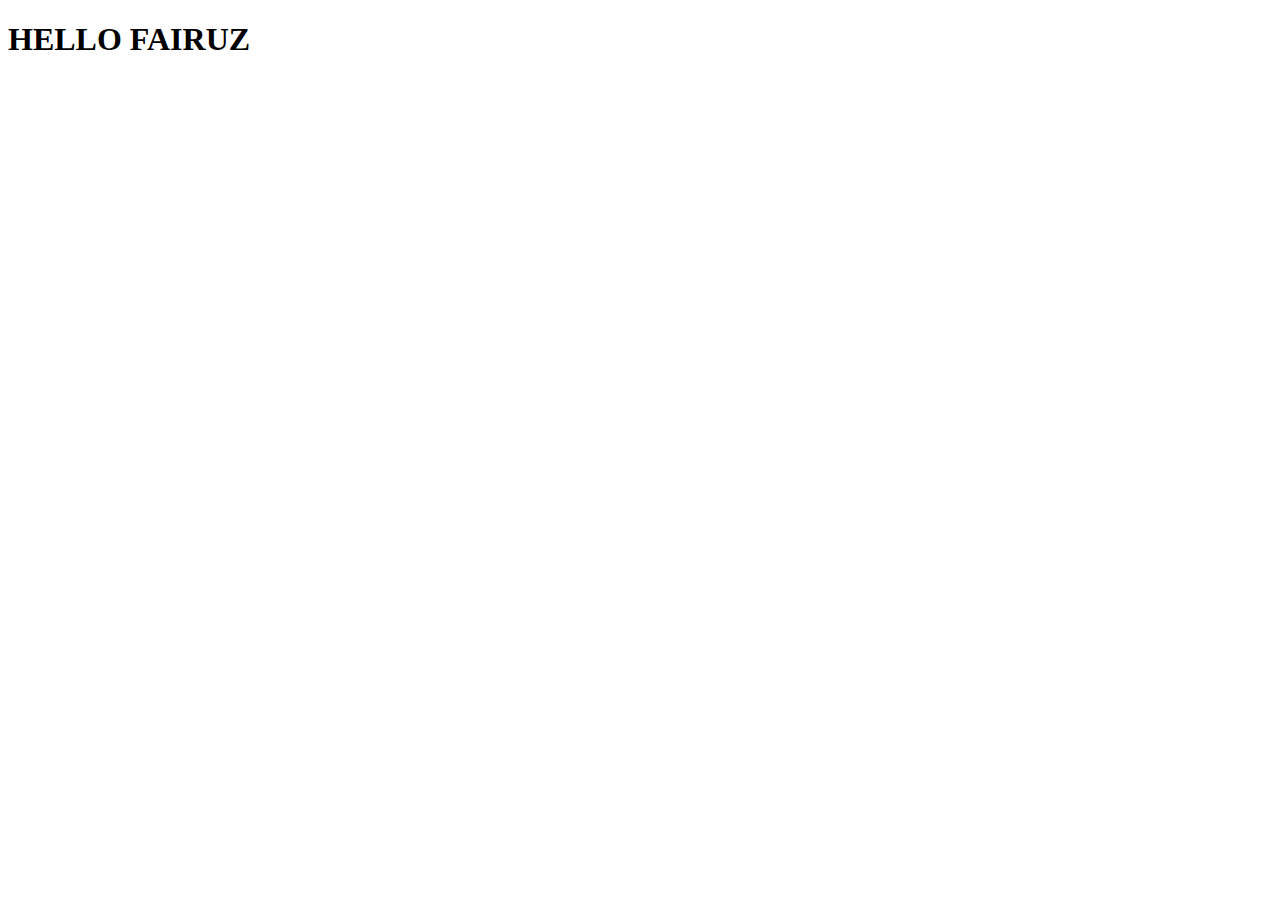
==== index.html @ dc5e0d9b "hello" ====
<!DOCTYPE html>
<html lang="en">
<head>
    <meta charset="UTF-8">
    <meta http-equiv="X-UA-Compatible" content="IE=edge">
    <meta name="viewport" content="width=device-width, initial-scale=1.0">
    <title>Document</title>
</head>
<body>
    <h1>HELLO FAIRUZ</h1>
</body>
</html>
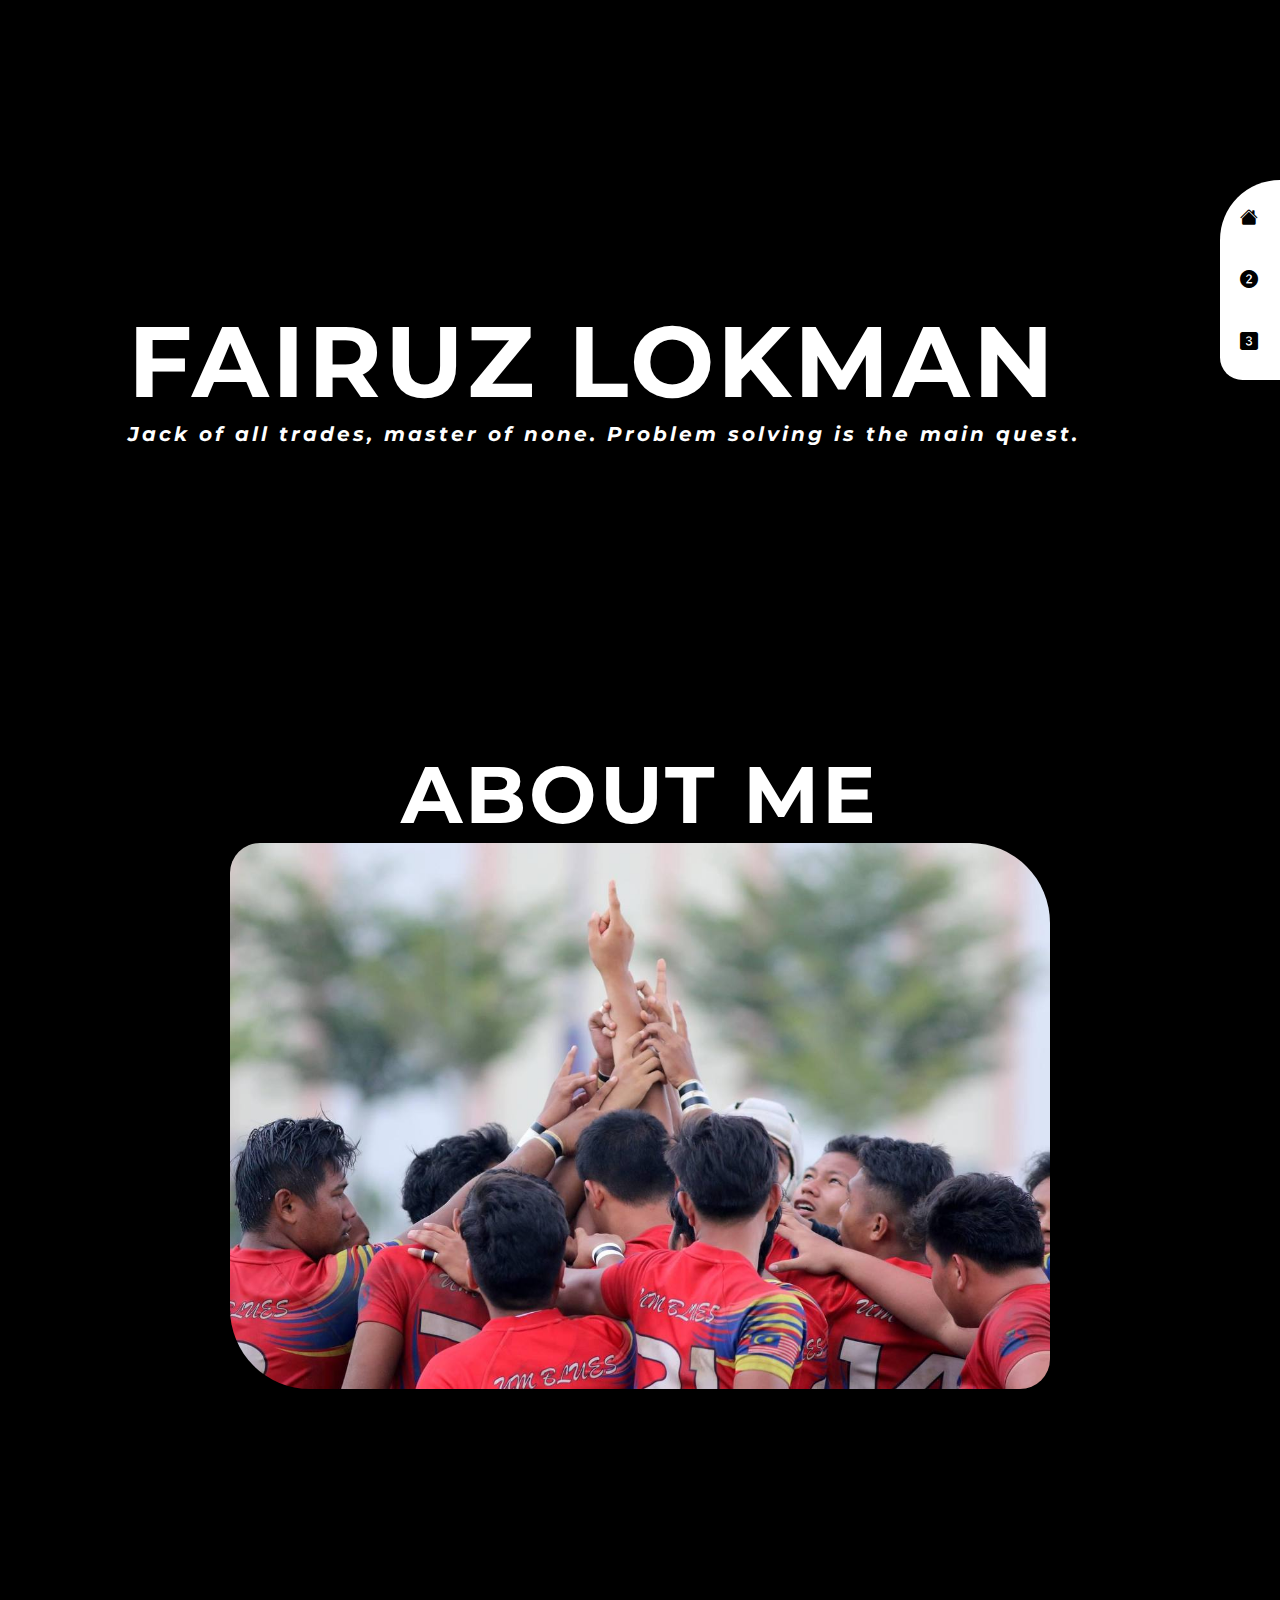
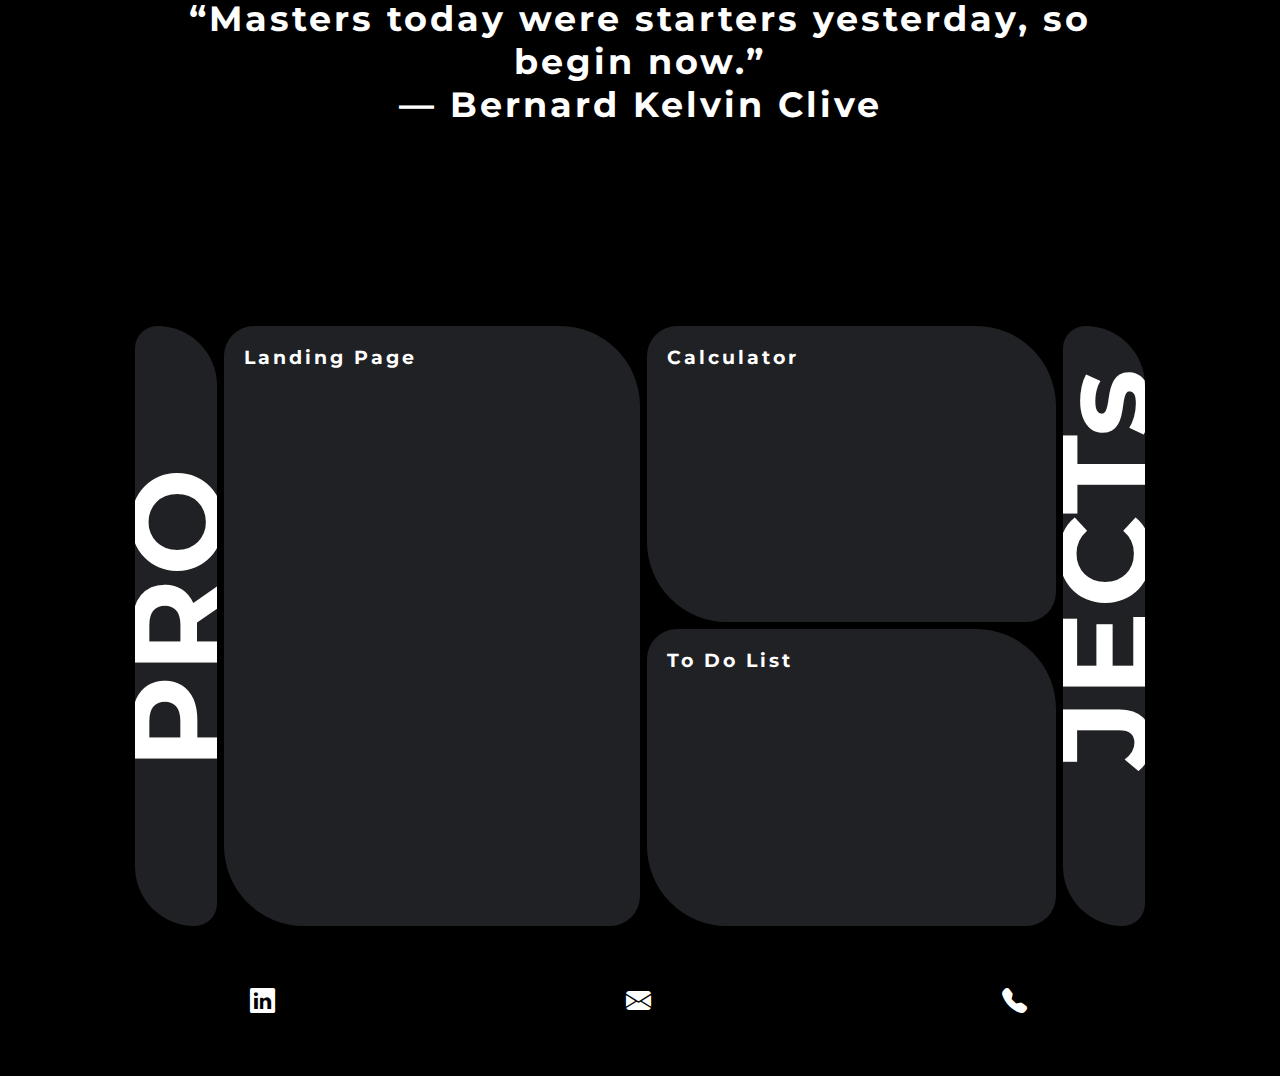
==== commit e06b3d61: "update portfolio" ====
--- a/index.html
+++ b/index.html
@@ -4,9 +4,70 @@
     <meta charset="UTF-8">
     <meta http-equiv="X-UA-Compatible" content="IE=edge">
     <meta name="viewport" content="width=device-width, initial-scale=1.0">
-    <title>Document</title>
+    <title>Fairuz Lokman</title>
+    <link rel="preconnect" href="https://fonts.googleapis.com">
+    <link rel="preconnect" href="https://fonts.gstatic.com" crossorigin>
+    <link href="https://fonts.googleapis.com/css2?family=Montserrat:ital,wght@0,100;0,200;0,300;0,400;0,500;0,600;0,700;0,800;0,900;1,100;1,200;1,300;1,400;1,500;1,600;1,700;1,800;1,900&display=swap" rel="stylesheet">
+    <link rel="stylesheet" href="https://cdn.jsdelivr.net/npm/bootstrap-icons@1.9.1/font/bootstrap-icons.css">
+    <link rel="stylesheet" href="style.css">
 </head>
 <body>
-    <h1>HELLO FAIRUZ</h1>
+    <nav>
+        <a href="#profile"><i class="bi bi-house-fill"></i></a>
+        <a href="#about"><i class="bi bi-2-circle-fill"></i></a>
+        <a href="#project"><i class="bi bi-3-square-fill"></i></a>
+    </nav>
+    
+    <section class="full-width" id="profile">
+        <div class="container">
+            <h1>FAIRUZ LOKMAN</h1>
+            <h2><i>Jack of all trades, master of none. Problem solving is the main quest.</i></h2>
+        </div>
+    </section>
+
+    <section class="full-width" id="about">
+        <div class="container">
+            <h1>ABOUT ME</h1>
+            <div id="background">
+                <img id="bgdImg" src="./Assets/photo_2022-08-14_12-15-03 (3).jpg" alt="rugby">
+                <div class="overlay">
+                    <img id="logoUm" src="./Assets/logo um.png" alt="um logo">
+                    <p>Played rugby since 2012. <br> Currently open for other types of sports. <br><br> Mechanical Engineering graduate <br> from University Malaya. <br><br> Exploring the path in the world of codes. <br> On my way to become a software engineer.</p>
+                    <img id="logoInvoke" src="./Assets/invoke logo.webp" alt="invoke logo">
+                </div>
+            </div>
+            <h2 id="quote">“Masters today were starters yesterday, so begin now.”<br> ― Bernard Kelvin Clive</h2>
+        </div>
+    </section>
+
+    <section class="full-width" id="project">
+        <div class="title-mob"><h1>PROJECTs</h1></div>
+        <div class="container">
+            <div class="deco-box"><h1>PRO</h1></div>
+            <div class="project-1">
+                <h3>Landing Page</h2>
+            </div>
+            <div class="column-right">
+                <div class="project-card project-2">
+                    <h3>Calculator</h2>
+                </div>
+                <div class="project-card project-3">
+                    <h3>To Do List</h2>
+                </div>
+            </div>
+            <div class="deco-box"><h1>JECTs</h1></div>
+        </div>
+    </section>
+
+    <footer>
+        <div class="container">
+            <ul>
+                <li><i class="bi bi-linkedin"></i></li>
+                <li><i class="bi bi-envelope-fill"></i></li>
+                <li><i class="bi bi-telephone-fill"></i></li>
+            </ul>
+        </div>
+    </footer>
 </body>
-</html>+</html>
+<script src="./script.js"></script>--- a/style.css
+++ b/style.css
@@ -0,0 +1,278 @@
+*{
+    margin: 0;
+    padding: 0;
+    box-sizing: border-box;
+    font-family: 'Montserrat', sans-serif;
+    letter-spacing: 3px;
+}
+:root{
+    --grey: #202124;
+    --yellow-font: #d3c851;
+    --yellow-bgd: #1d1c16;
+}
+.full-width{
+    width: 100%;
+}
+.container{
+    width: 80%;
+    margin: 0 auto;
+}
+html {
+    scroll-behavior: smooth;
+}
+
+
+/* NAV */
+nav{
+    font-size: 18px;
+    background-color: white;
+    position: fixed;
+    top: 20%;
+    right: 0;
+    width: 60px;
+    height: 200px;
+    display: flex;
+    flex-direction: column;
+    justify-content: center;
+    align-items: center;
+    gap: 40px;
+    border-radius: 80px 0 0 30px;
+}
+nav a{
+    color: black;
+}
+
+
+/* PROFILE */
+#profile{
+    background-color: black;
+    padding-block: 300px;
+}
+#profile .container{ 
+    position: relative;
+    display: flex;
+    flex-direction: column;
+    justify-content: center;
+}
+#profile .container h1{
+    font-size: 100px;
+    color: white;
+}
+#profile .container h2{
+    font-size: 20px;
+    color: white;
+}
+
+
+/* ABOUT */
+#about{
+    background-color: black;
+    color: white;
+    font-size: 30px;
+}
+#about .container{
+    display: flex;
+    flex-direction: column;
+    align-items: center;
+}
+#about .container h1{
+    font-size: 80px;
+}
+
+#background{
+    width: 80%;
+    position: relative;
+}
+#bgdImg{
+    width: 100%;
+    border-radius: 30px 80px;
+}
+#background .overlay{
+    width: 100%;
+    height: 110%;
+    background: rgba(0, 0, 0, 0.6);
+    text-align: center;
+    display: flex;
+    justify-content: center;
+    align-items: center;
+    position: absolute;
+    top: 0;
+    margin-top: -20px;
+    opacity: 0;
+    transform: translateY(20px);
+}
+#background .overlay:hover{
+    opacity: 1;
+    transform: translateY(0);
+    transition: 500ms;
+}
+#logoUm{
+    width: 20%;
+    position: absolute;
+    z-index: 1;
+    top: -20px; 
+    left: -40px;
+}
+#logoInvoke{
+    width: 50%;
+    position: absolute;
+    z-index: 1;
+    bottom: -30px;
+    right: -100px;
+}
+#quote{
+    text-align: center;
+    font-size: 35px;
+    padding-block: 200px;
+}
+
+
+/* PROJECT */
+.title-mob{
+    display: none;
+}
+#project{
+    height: 600px;
+    background-color: black;
+    color: white;
+    display: flex;
+}
+#project .container{
+    display: flex;
+    justify-content: center;
+    gap: 7px;
+    padding: 0 7px;
+}
+.deco-box{
+    width: 10%;
+    background-color: var(--grey);
+    display: flex;
+    flex-direction: column;
+    justify-content: flex-end;
+    border-radius: 30px 80px;
+    padding-bottom: 120px;
+    overflow: hidden;
+}
+.deco-box h1{
+    font-size: 800%;
+    transform: rotate(-90deg);
+}
+.project-1{
+    width: 50%;
+    background-color: var(--grey);
+    border-radius: 30px 80px;
+    padding: 20px;
+}
+#project .container .column-right{
+    width: 50%;
+    display: flex;
+    flex-direction: column;
+    gap: 7px;
+}
+.project-card{
+    width: 100%;
+    height: 100%;
+    background-color: var(--grey);
+    border-radius: 30px 80px;
+    padding: 20px;
+} 
+
+/* FOOTER */
+footer{
+    background-color: black;
+    padding-block: 20px;
+}
+footer .container{
+    display: flex;
+    justify-content: center;
+    padding-block: 20px;    
+}
+ul{
+    list-style: none;
+    width: 80%;
+    color: white;
+    font-size: 25px;
+    display: flex;
+    justify-content: space-between;
+    padding: 20px;
+}
+
+@media screen and (max-width: 600px) {
+    nav{
+        font-size: 18px;
+        background-color: white;
+        position: fixed;
+        z-index: 2;
+        top: 0;
+        right: 0;
+        width: 200px;
+        height: 60px;
+        display: flex;
+        flex-direction: row;
+        justify-content: center;
+        align-items: center;
+    }
+    #profile .container h1{
+        font-size: 90px;
+    }
+    #about .container h1{
+        font-size: 60px;
+        padding-bottom: 40px;
+    }
+    #background p{
+        font-size: 15px;
+    }
+    #background{
+        width: 100%;
+    }
+    #logoInvoke{
+        width: 50%;
+        position: absolute;
+        z-index: 1;
+        bottom: -20px;
+        right: -50px;
+    }
+    #quote{
+        font-size: 25px;
+        padding-block: 80px;
+    }
+
+   #project{
+        height: 1300px;
+        display: flex;
+        flex-direction: column;
+   }
+   #project .container{
+        display: flex;
+        flex-direction: column;
+        /* justify-content: center; */
+        align-items: center;
+        gap: 7px;
+        padding: 0 7px;
+    }
+    .title-mob{
+        /* width: 80%; */
+        font-size: 40px;
+        margin: 0 auto;
+        text-align: center;
+        display: block;
+        /* background-color: var(--grey); */
+        padding-bottom: 7px;
+    }
+    .deco-box{
+        display: none;
+    }
+    #project .container .column-right{
+        width: 100%;
+    }
+    .project-card{
+        /* width: 200%; */
+        height: 400px;
+    }
+    .project-1{
+        width: 100%;
+        height: 400px;
+    }
+
+
+}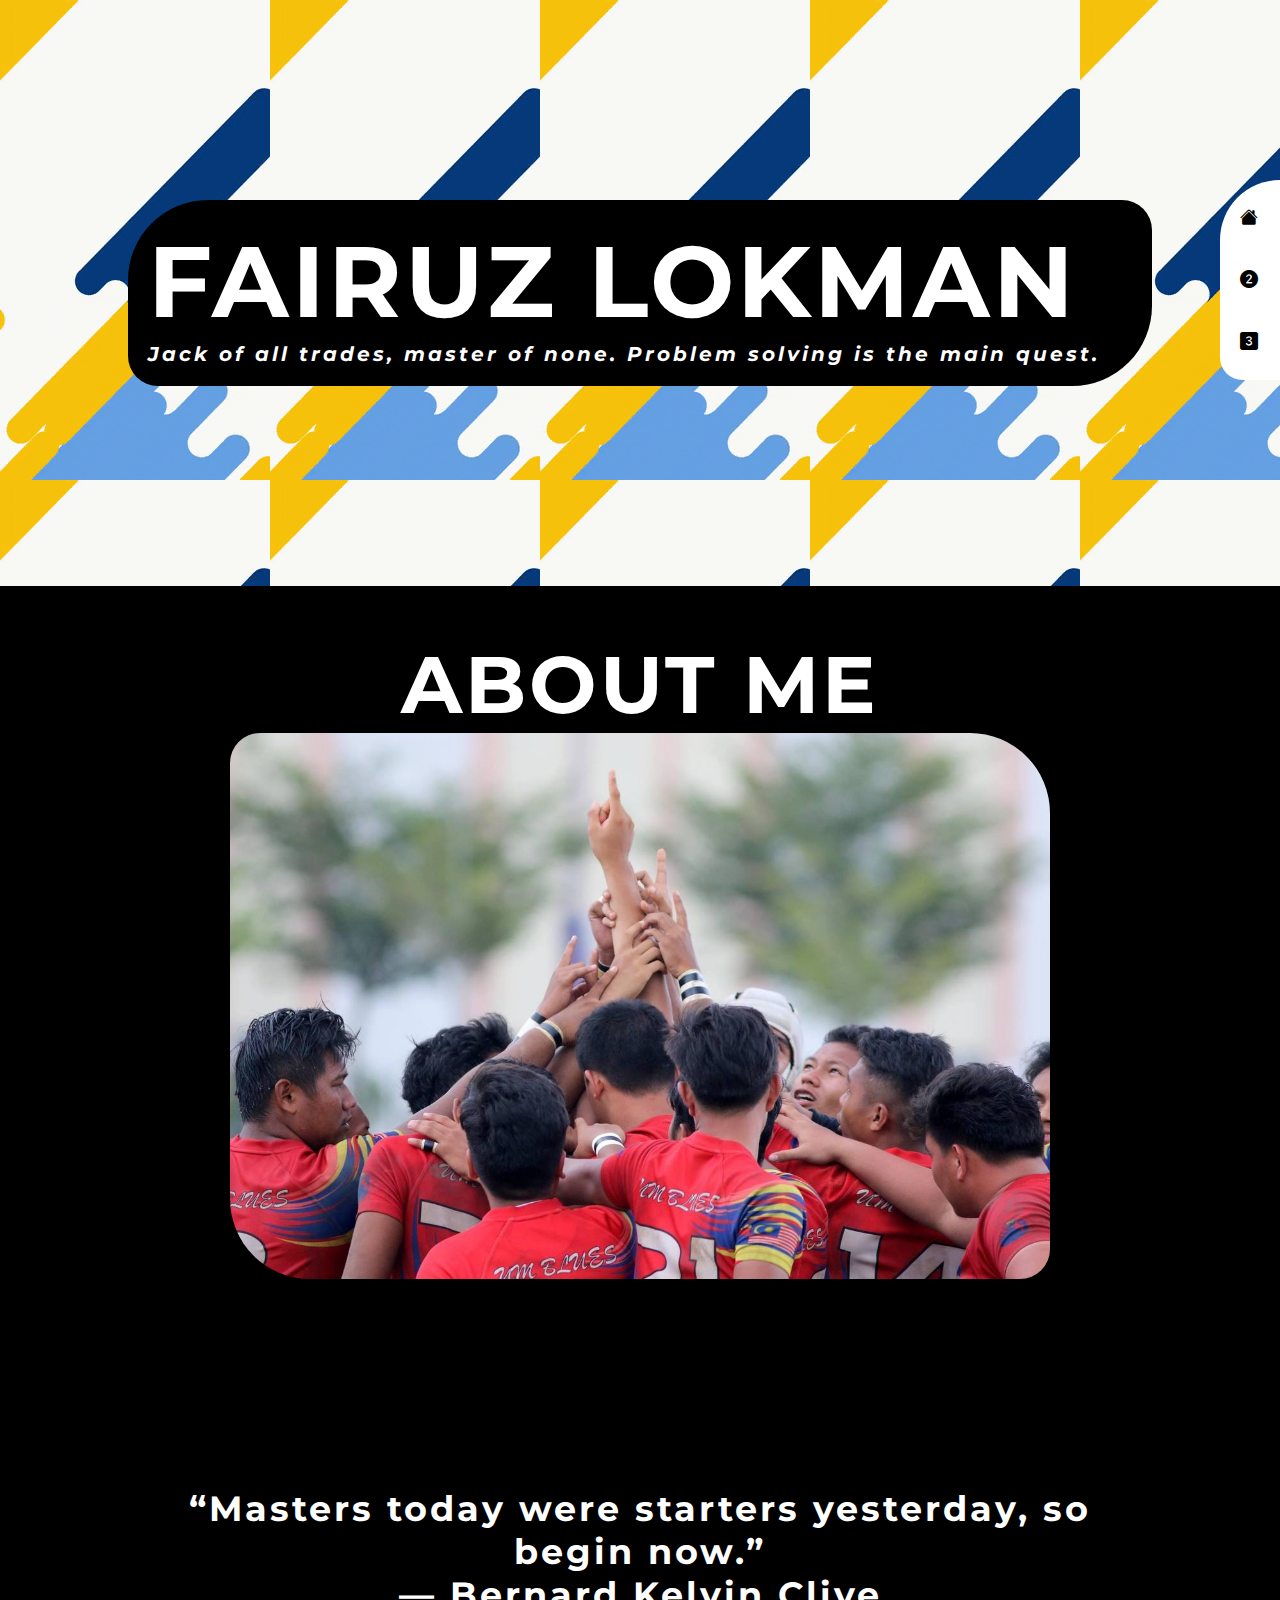
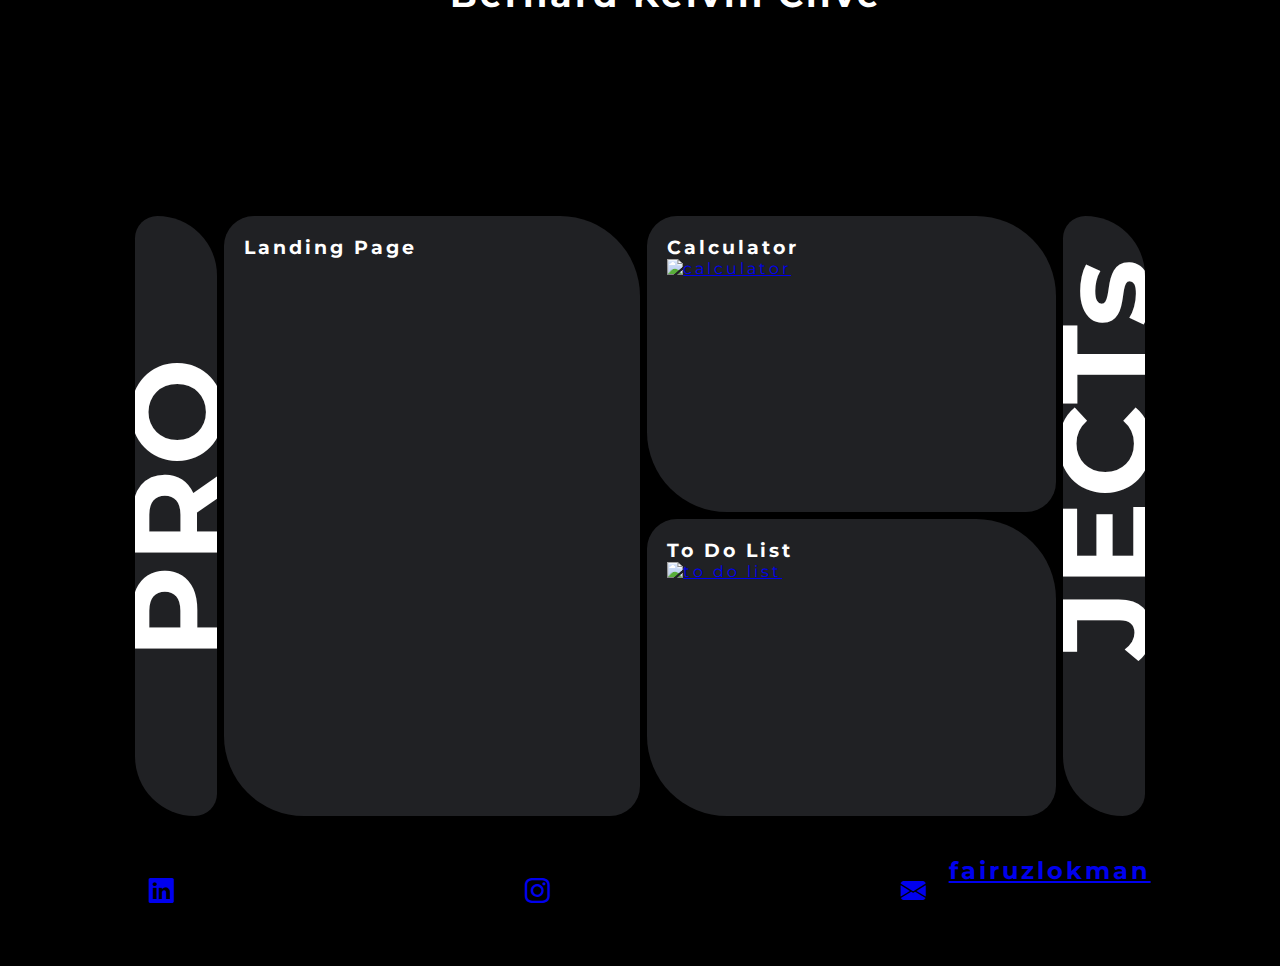
==== commit 84878ed7: "update" ====
--- a/index.html
+++ b/index.html
@@ -46,13 +46,16 @@
             <div class="deco-box"><h1>PRO</h1></div>
             <div class="project-1">
                 <h3>Landing Page</h2>
+                <a href="https://fairuzlokman.github.io/LandingPage/assignment.html" target="_blank"><img src="./Assets/landgin.png" alt=""></a>
             </div>
             <div class="column-right">
                 <div class="project-card project-2">
                     <h3>Calculator</h2>
+                    <a href="https://fairuzlokman.github.io/Calculator/" target="_blank"><img src="./Assets/Screenshot 2022-08-15 125203.png" alt="calculator"></a>
                 </div>
                 <div class="project-card project-3">
                     <h3>To Do List</h2>
+                    <a href="https://fairuzlokman.github.io/ToDoList/index2.html"><img src="./Assets/aaaaaaaaaaaaa.png" alt="to do list"></a>
                 </div>
             </div>
             <div class="deco-box"><h1>JECTs</h1></div>
@@ -62,10 +65,17 @@
     <footer>
         <div class="container">
             <ul>
-                <li><i class="bi bi-linkedin"></i></li>
-                <li><i class="bi bi-envelope-fill"></i></li>
-                <li><i class="bi bi-telephone-fill"></i></li>
+                <a href="https://www.linkedin.com/in/fairuzlokman/" target="_blank">
+                    <li><i class="bi bi-linkedin"></i></li>
+                </a>
+                <a href="https://www.instagram.com" target="_blank">
+                    <li><i class="bi bi-instagram"></i></li>
+                </a>
+                <a href="mailto:fairuz@invokeisdata.com" target="_blank">
+                    <li><i class="bi bi-envelope-fill"></i></li>
+                </a>
             </ul>
+            <a id="myName" href="#profile"><h2>fairuzlokman</h2></a>
         </div>
     </footer>
 </body>
--- a/style.css
+++ b/style.css
@@ -45,22 +45,30 @@
 
 /* PROFILE */
 #profile{
-    background-color: black;
-    padding-block: 300px;
+    background-image: url(./Assets/giphy.gif);
+    /* background-color: black; */
+    padding-block: 200px;
 }
 #profile .container{ 
+    background-color: black;
     position: relative;
     display: flex;
     flex-direction: column;
     justify-content: center;
+    padding: 20px;
+    border-radius: 80px 30px;
 }
 #profile .container h1{
+    /* background-color: black; */
     font-size: 100px;
     color: white;
+    /* padding: 20px; */
 }
 #profile .container h2{
+    /* background-color: black; */
     font-size: 20px;
     color: white;
+    /* padding: 20px; */
 }
 
 
@@ -69,6 +77,7 @@
     background-color: black;
     color: white;
     font-size: 30px;
+    padding-top: 50px;
 }
 #about .container{
     display: flex;
